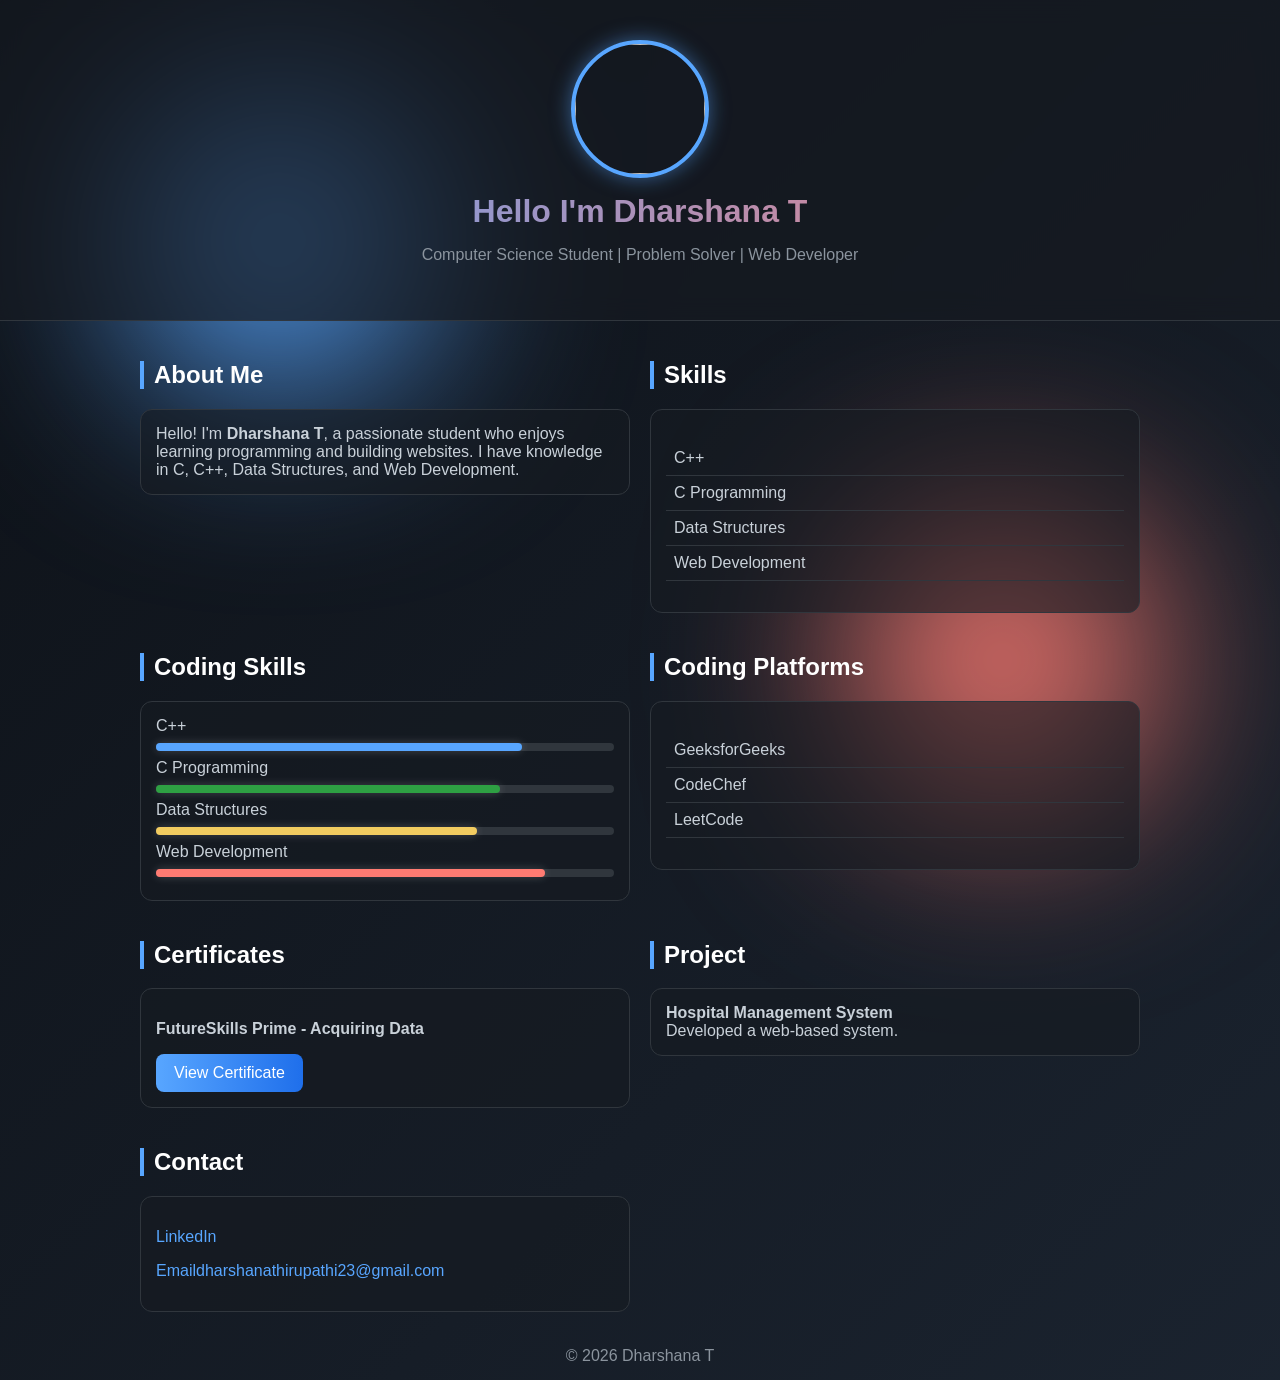
==== Protfolio.html @ 080db602 "Portfolio upload" ====
<!DOCTYPE html>
<html lang="en">
<head>
<meta charset="UTF-8">
<meta name="viewport" content="width=device-width, initial-scale=1.0">
<title>Dharshana T | Portfolio</title>

<style>

/* 🔥 ANIMATED BACKGROUND */
body {
    margin: 0;
    font-family: 'Segoe UI', sans-serif;
    background: linear-gradient(-45deg, #0d1117, #161b22, #1f2937, #0d1117);
    background-size: 400% 400%;
    animation: gradientMove 10s ease infinite;
    color: #c9d1d9;
}

/* Animation */
@keyframes gradientMove {
    0% { background-position: 0% 50%; }
    50% { background-position: 100% 50%; }
    100% { background-position: 0% 50%; }
}

/* ✨ GLOW EFFECT */
body::before, body::after {
    content: "";
    position: fixed;
    width: 300px;
    height: 300px;
    border-radius: 50%;
    filter: blur(100px);
    z-index: -1;
}

body::before {
    background: #58a6ff;
    top: 10%;
    left: 10%;
}

body::after {
    background: #ff7b72;
    bottom: 10%;
    right: 10%;
}

/* HEADER */
.header {
    text-align: center;
    padding: 40px 20px;
    background: rgba(22,27,34,0.7);
    backdrop-filter: blur(12px);
    border-bottom: 1px solid #30363d;
    animation: float 6s ease-in-out infinite;
}

/* Floating */
@keyframes float {
    0% { transform: translateY(0px); }
    50% { transform: translateY(-10px); }
    100% { transform: translateY(0px); }
}

/* Gradient Name */
.header h1 {
    margin: 15px 0 5px;
    font-size: 32px;
    background: linear-gradient(90deg, #58a6ff, #ff7b72);
    -webkit-background-clip: text;
    color: transparent;
}

.header p {
    color: #8b949e;
}

.header img {
    width: 130px;
    height: 130px;
    border-radius: 50%;
    border: 4px solid #58a6ff;
    box-shadow: 0 0 20px rgba(88,166,255,0.5);
}

/* CONTAINER */
.container {
    max-width: 1000px;
    margin: auto;
    padding: 20px;
}

/* GRID */
.grid {
    display: grid;
    grid-template-columns: 1fr 1fr;
    gap: 20px;
}

/* SECTION */
.section h2 {
    border-left: 4px solid #58a6ff;
    padding-left: 10px;
    color: white;
}

/* BOX */
.box {
    background: rgba(22,27,34,0.6);
    padding: 15px;
    border-radius: 12px;
    border: 1px solid #30363d;
    margin-top: 10px;
    transition: 0.3s;
}

.box:hover {
    transform: translateY(-6px);
    box-shadow: 0 0 20px rgba(88,166,255,0.3);
}

/* LIST */
ul {
    list-style: none;
    padding: 0;
}

ul li {
    padding: 8px;
    border-bottom: 1px solid #30363d;
}

/* SKILL BAR */
.bar {
    width: 100%;
    height: 8px;
    background: #30363d;
    border-radius: 10px;
    margin: 8px 0;
}

.bar div {
    height: 8px;
    border-radius: 10px;
    box-shadow: 0 0 10px rgba(255,255,255,0.2);
}

.cpp { width: 80%; background: #58a6ff; }
.c { width: 75%; background: #2ea043; }
.ds { width: 70%; background: #f2cc60; }
.web { width: 85%; background: #ff7b72; }

/* BUTTON */
.btn {
    display: inline-block;
    padding: 10px 18px;
    background: linear-gradient(90deg, #58a6ff, #1f6feb);
    color: white;
    border-radius: 8px;
    text-decoration: none;
}

.btn:hover {
    box-shadow: 0 0 10px #58a6ff;
}

/* LINKS */
a {
    color: #58a6ff;
    text-decoration: none;
}

/* FOOTER */
.footer {
    text-align: center;
    padding: 15px;
    color: #8b949e;
}

/* MOBILE */
@media (max-width: 768px) {
    .grid {
        grid-template-columns: 1fr;
    }
}

</style>
</head>

<body>

<!-- HEADER -->
<div class="header">
    <img src="PHOTO.jpeg">
    <h1>Hello I'm Dharshana T</h1>
    <p>Computer Science Student | Problem Solver | Web Developer</p>
</div>

<!-- CONTENT -->
<div class="container">
<div class="grid">

<div class="section">
<h2>About Me</h2>
<div class="box">
Hello! I'm <b>Dharshana T</b>, a passionate student who enjoys learning programming and building websites. 
I have knowledge in C, C++, Data Structures, and Web Development.
</div>
</div>

<div class="section">
<h2>Skills</h2>
<div class="box">
<ul>
<li>C++</li>
<li>C Programming</li>
<li>Data Structures</li>
<li>Web Development</li>
</ul>
</div>
</div>

<div class="section">
<h2>Coding Skills</h2>
<div class="box">
C++<div class="bar"><div class="cpp"></div></div>
C Programming<div class="bar"><div class="c"></div></div>
Data Structures<div class="bar"><div class="ds"></div></div>
Web Development<div class="bar"><div class="web"></div></div>
</div>
</div>

<div class="section">
<h2>Coding Platforms</h2>
<div class="box">
<ul>
<li>GeeksforGeeks</li>
<li>CodeChef</li>
<li>LeetCode</li>
</ul>
</div>
</div>

<div class="section">
<h2>Certificates</h2>
<div class="box">
<p><b>FutureSkills Prime - Acquiring Data</b></p>
<a href="future skills certificate.png" target="_blank" class="btn">View Certificate</a>
</div>
</div>

<div class="section">
<h2>Project</h2>
<div class="box">
<b>Hospital Management System</b><br>
Developed a web-based system.
</div>
</div>

<div class="section">
<h2>Contact</h2>
<div class="box">
<p><a href="https://www.linkedin.com/in/dharshana-t-4a81a1388">LinkedIn</a></p>
<p><a href="mailto:dharshanathirupathi23@gmail.com">Emaildharshanathirupathi23@gmail.com</a></p>
</div>
</div>

</div>
</div>

<div class="footer">
© 2026 Dharshana T
</div>

</body>
</html>
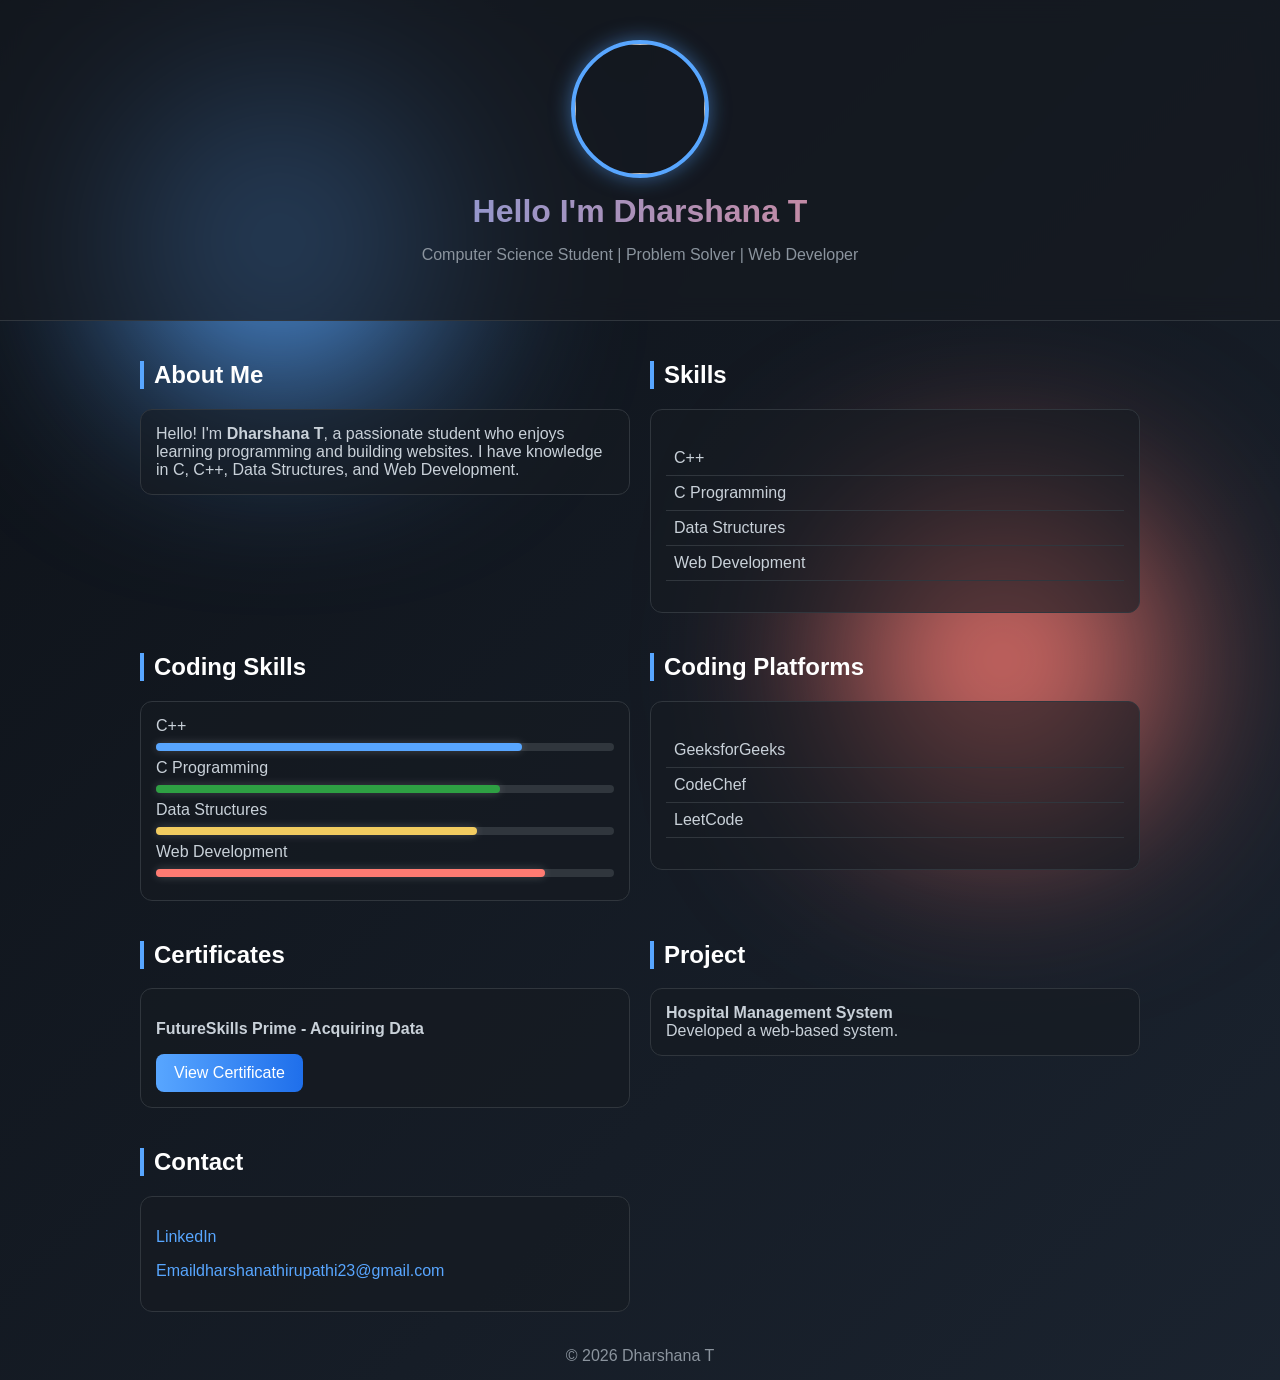
==== commit 33ea65fb: "Updated portfolio" ====
--- a/Protfolio.html
+++ b/Protfolio.html
@@ -4,10 +4,7 @@
 <meta charset="UTF-8">
 <meta name="viewport" content="width=device-width, initial-scale=1.0">
 <title>Dharshana T | Portfolio</title>
-
 <style>
-
-/* 🔥 ANIMATED BACKGROUND */
 body {
     margin: 0;
     font-family: 'Segoe UI', sans-serif;
@@ -16,15 +13,11 @@
     animation: gradientMove 10s ease infinite;
     color: #c9d1d9;
 }
-
-/* Animation */
 @keyframes gradientMove {
     0% { background-position: 0% 50%; }
     50% { background-position: 100% 50%; }
     100% { background-position: 0% 50%; }
 }
-
-/* ✨ GLOW EFFECT */
 body::before, body::after {
     content: "";
     position: fixed;
@@ -34,7 +27,6 @@
     filter: blur(100px);
     z-index: -1;
 }
-
 body::before {
     background: #58a6ff;
     top: 10%;
@@ -46,8 +38,6 @@
     bottom: 10%;
     right: 10%;
 }
-
-/* HEADER */
 .header {
     text-align: center;
     padding: 40px 20px;
@@ -56,15 +46,11 @@
     border-bottom: 1px solid #30363d;
     animation: float 6s ease-in-out infinite;
 }
-
-/* Floating */
 @keyframes float {
     0% { transform: translateY(0px); }
     50% { transform: translateY(-10px); }
     100% { transform: translateY(0px); }
 }
-
-/* Gradient Name */
 .header h1 {
     margin: 15px 0 5px;
     font-size: 32px;
@@ -72,11 +58,9 @@
     -webkit-background-clip: text;
     color: transparent;
 }
-
 .header p {
     color: #8b949e;
 }
-
 .header img {
     width: 130px;
     height: 130px;
@@ -84,29 +68,21 @@
     border: 4px solid #58a6ff;
     box-shadow: 0 0 20px rgba(88,166,255,0.5);
 }
-
-/* CONTAINER */
 .container {
     max-width: 1000px;
     margin: auto;
     padding: 20px;
 }
-
-/* GRID */
 .grid {
     display: grid;
     grid-template-columns: 1fr 1fr;
     gap: 20px;
 }
-
-/* SECTION */
 .section h2 {
     border-left: 4px solid #58a6ff;
     padding-left: 10px;
     color: white;
 }
-
-/* BOX */
 .box {
     background: rgba(22,27,34,0.6);
     padding: 15px;
@@ -115,24 +91,18 @@
     margin-top: 10px;
     transition: 0.3s;
 }
-
 .box:hover {
     transform: translateY(-6px);
     box-shadow: 0 0 20px rgba(88,166,255,0.3);
 }
-
-/* LIST */
 ul {
     list-style: none;
     padding: 0;
 }
-
 ul li {
     padding: 8px;
     border-bottom: 1px solid #30363d;
 }
-
-/* SKILL BAR */
 .bar {
     width: 100%;
     height: 8px;
@@ -140,19 +110,15 @@
     border-radius: 10px;
     margin: 8px 0;
 }
-
 .bar div {
     height: 8px;
     border-radius: 10px;
     box-shadow: 0 0 10px rgba(255,255,255,0.2);
 }
-
 .cpp { width: 80%; background: #58a6ff; }
 .c { width: 75%; background: #2ea043; }
 .ds { width: 70%; background: #f2cc60; }
 .web { width: 85%; background: #ff7b72; }
-
-/* BUTTON */
 .btn {
     display: inline-block;
     padding: 10px 18px;
@@ -161,12 +127,9 @@
     border-radius: 8px;
     text-decoration: none;
 }
-
 .btn:hover {
     box-shadow: 0 0 10px #58a6ff;
 }
-
-/* LINKS */
 a {
     color: #58a6ff;
     text-decoration: none;
@@ -178,30 +141,21 @@
     padding: 15px;
     color: #8b949e;
 }
-
-/* MOBILE */
 @media (max-width: 768px) {
     .grid {
         grid-template-columns: 1fr;
     }
 }
-
 </style>
 </head>
-
 <body>
-
-<!-- HEADER -->
 <div class="header">
     <img src="PHOTO.jpeg">
     <h1>Hello I'm Dharshana T</h1>
     <p>Computer Science Student | Problem Solver | Web Developer</p>
 </div>
-
-<!-- CONTENT -->
 <div class="container">
 <div class="grid">
-
 <div class="section">
 <h2>About Me</h2>
 <div class="box">
@@ -209,7 +163,6 @@
 I have knowledge in C, C++, Data Structures, and Web Development.
 </div>
 </div>
-
 <div class="section">
 <h2>Skills</h2>
 <div class="box">
@@ -221,7 +174,6 @@
 </ul>
 </div>
 </div>
-
 <div class="section">
 <h2>Coding Skills</h2>
 <div class="box">
@@ -231,7 +183,6 @@
 Web Development<div class="bar"><div class="web"></div></div>
 </div>
 </div>
-
 <div class="section">
 <h2>Coding Platforms</h2>
 <div class="box">
@@ -242,7 +193,6 @@
 </ul>
 </div>
 </div>
-
 <div class="section">
 <h2>Certificates</h2>
 <div class="box">
@@ -250,7 +200,6 @@
 <a href="future skills certificate.png" target="_blank" class="btn">View Certificate</a>
 </div>
 </div>
-
 <div class="section">
 <h2>Project</h2>
 <div class="box">
@@ -258,7 +207,6 @@
 Developed a web-based system.
 </div>
 </div>
-
 <div class="section">
 <h2>Contact</h2>
 <div class="box">
@@ -266,13 +214,10 @@
 <p><a href="mailto:dharshanathirupathi23@gmail.com">Emaildharshanathirupathi23@gmail.com</a></p>
 </div>
 </div>
-
-</div>
-</div>
-
+</div>
+</div>
 <div class="footer">
 © 2026 Dharshana T
 </div>
-
 </body>
 </html>
